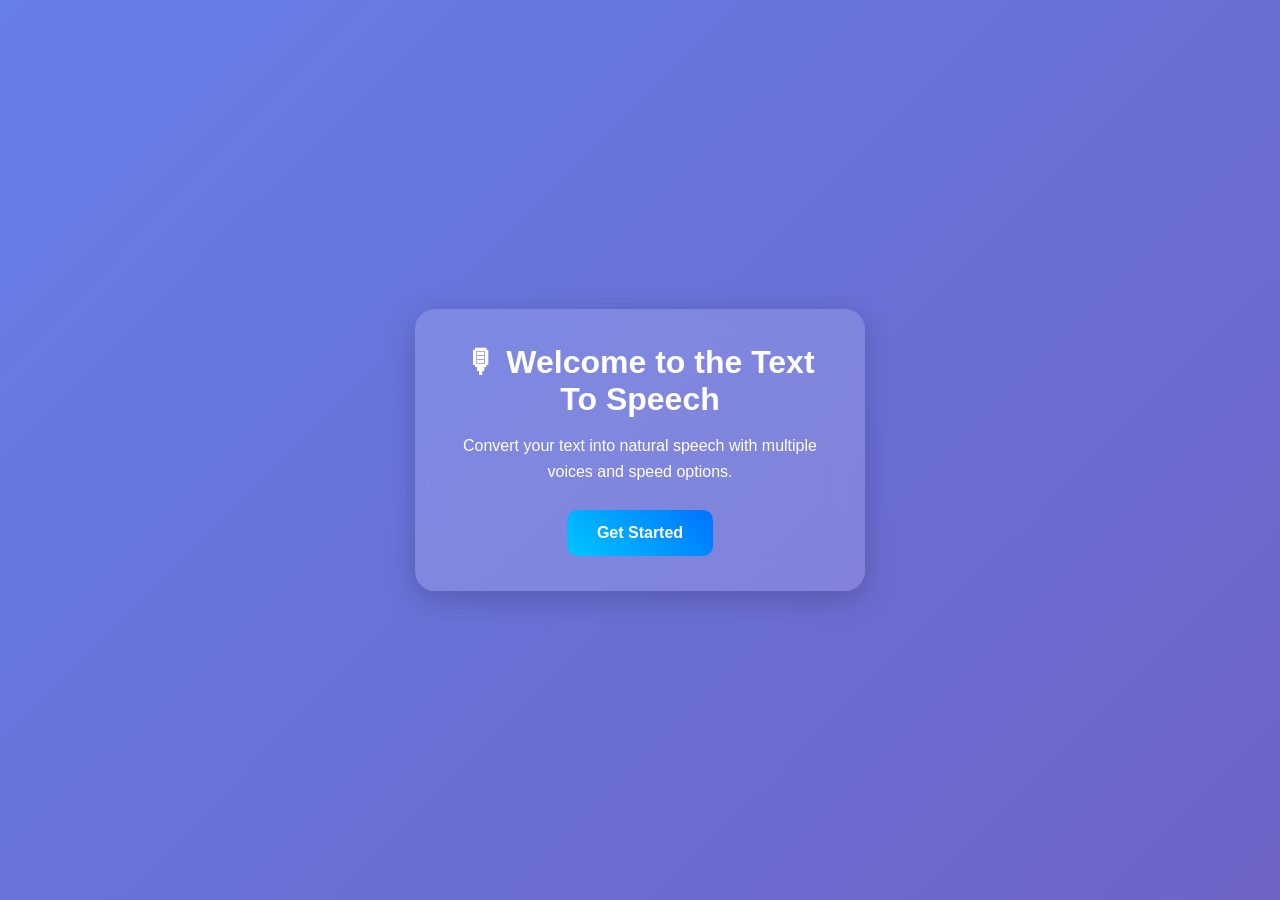
==== welcome.html @ 9a281da3 "Initial commit" ====
<!DOCTYPE html>
<html lang="en">
<head>
    <meta charset="UTF-8">
    <meta name="viewport" content="width=device-width, initial-scale=1.0">
    <title>Welcome</title>
    <link rel="stylesheet" href="welcome.css">
</head>
<body>

<div class="welcome-container">
    <h1>🎙 Welcome to the Text To Speech</h1>

    <p>
        Convert your text into natural speech with multiple voices and speed options.
    </p>

    <button onclick="startApp()">
        Get Started
    </button>
</div>

<script>
function startApp(){
    window.location.href = "index.html";
}
</script>

</body>
</html>
---- welcome.css ----
*{
    margin:0;
    padding:0;
    box-sizing:border-box;
    font-family:Arial,sans-serif;
}

body{
    min-height:100vh;

    display:flex;
    justify-content:center;
    align-items:center;

    background:linear-gradient(
        135deg,
        #667eea,
        #764ba2,
        #6dd5ed
    );

    background-size:400% 400%;
    animation:bgMove 10s infinite;
}

@keyframes bgMove{
    0%{
        background-position:0% 50%;
    }
    50%{
        background-position:100% 50%;
    }
    100%{
        background-position:0% 50%;
    }
}

.welcome-container{
    width:450px;
    padding:35px;

    text-align:center;

    background:rgba(255,255,255,0.15);
    backdrop-filter:blur(15px);

    border-radius:20px;

    box-shadow:0 8px 32px rgba(0,0,0,0.2);
}

h1{
    color:white;
    margin-bottom:15px;
}

p{
    color:white;
    line-height:1.6;
    margin-bottom:25px;
}

button{
    padding:14px 30px;

    border:none;
    border-radius:10px;

    background:linear-gradient(
        45deg,
        #00c6ff,
        #0072ff
    );

    color:white;
    font-size:16px;
    font-weight:bold;

    cursor:pointer;

    transition:0.3s;
}

button:hover{
    transform:translateY(-3px);
}
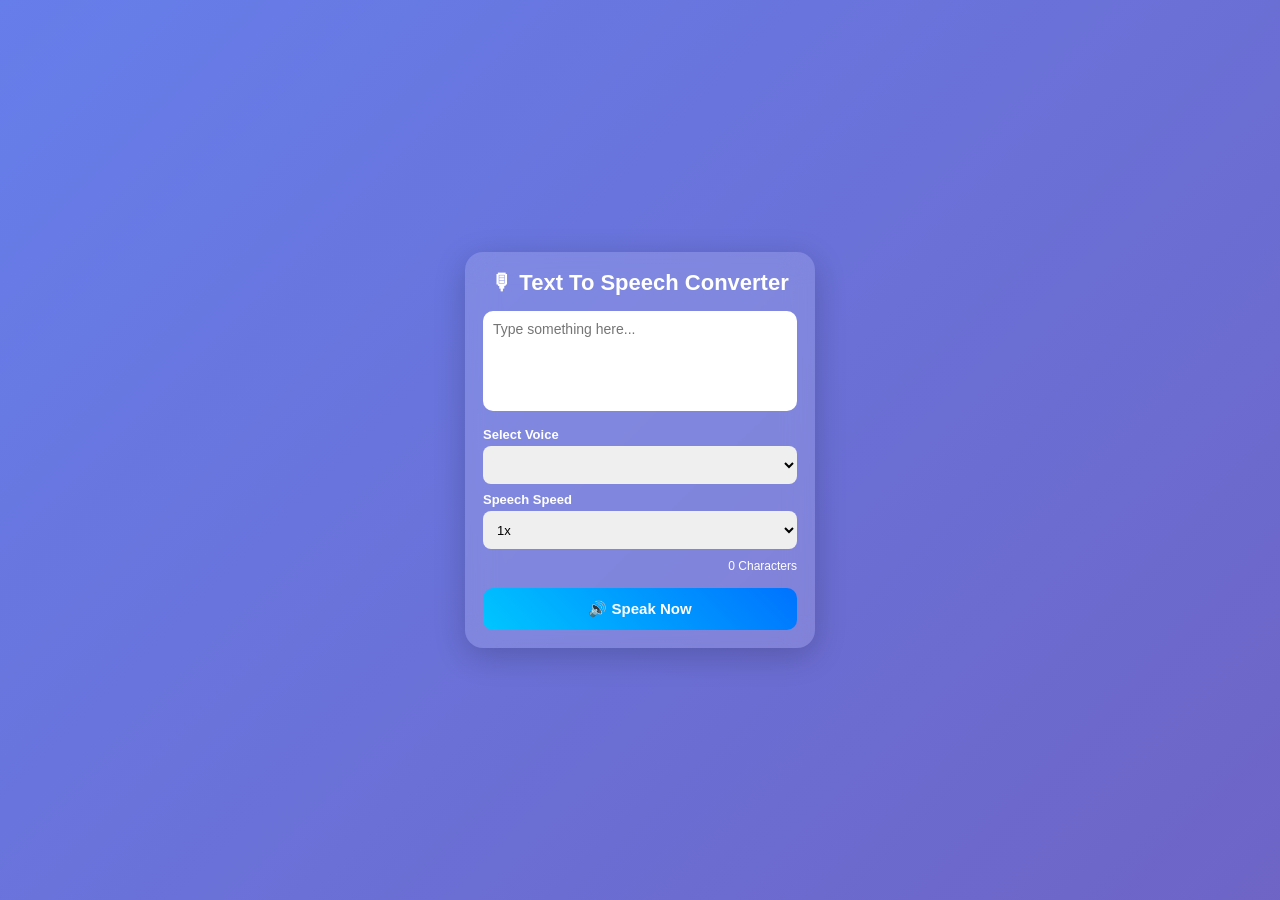
==== commit ada73e9a: "Changed homepage" ====
--- a/welcome.html
+++ b/welcome.html
@@ -3,28 +3,42 @@
 <head>
     <meta charset="UTF-8">
     <meta name="viewport" content="width=device-width, initial-scale=1.0">
-    <title>Welcome</title>
-    <link rel="stylesheet" href="welcome.css">
+    <title>Text To Speech Converter</title>
+    <link rel="stylesheet" href="style.css">
 </head>
 <body>
 
-<div class="welcome-container">
-    <h1>🎙 Welcome to the Text To Speech</h1>
+<div class="container">
+    <h1>🎙 Text To Speech Converter</h1>
 
-    <p>
-        Convert your text into natural speech with multiple voices and speed options.
-    </p>
+    <textarea
+        id="text"
+        placeholder="Type something here..."
+    ></textarea>
 
-    <button onclick="startApp()">
-        Get Started
+    <div class="controls">
+
+        <label>Select Voice</label>
+        <select id="voiceSelect"></select>
+
+        <label>Speech Speed</label>
+        <select id="rate">
+            <option value="0.5">0.5x</option>
+            <option value="1" selected>1x</option>
+            <option value="1.5">1.5x</option>
+            <option value="2">2x</option>
+        </select>
+
+        <p id="count">0 Characters</p>
+
+    </div>
+
+    <button onclick="speakText()">
+        🔊 Speak Now
     </button>
 </div>
 
-<script>
-function startApp(){
-    window.location.href = "index.html";
-}
-</script>
+<script src="script.js"></script>
 
 </body>
 </html>
--- a/style.css
+++ b/style.css
@@ -0,0 +1,150 @@
+*{
+    margin:0;
+    padding:0;
+    box-sizing:border-box;
+    font-family:Arial,sans-serif;
+}
+
+body{
+    min-height:100vh;
+    display:flex;
+    justify-content:center;
+    align-items:center;
+
+    background:linear-gradient(
+        135deg,
+        #667eea,
+        #764ba2,
+        #6dd5ed
+    );
+
+    background-size:400% 400%;
+    animation:bgMove 10s ease infinite;
+}
+
+@keyframes bgMove{
+    0%{
+        background-position:0% 50%;
+    }
+    50%{
+        background-position:100% 50%;
+    }
+    100%{
+        background-position:0% 50%;
+    }
+}
+
+.container{
+    width:350px;
+    padding:18px;
+
+    background:rgba(255,255,255,0.15);
+    backdrop-filter:blur(15px);
+
+    border-radius:18px;
+
+    box-shadow:0 8px 32px rgba(0,0,0,0.2);
+
+    text-align:center;
+}
+
+h1{
+    color:white;
+    font-size:22px;
+    margin-bottom:15px;
+}
+
+textarea{
+    width:100%;
+    height:100px;
+
+    border:none;
+    outline:none;
+
+    border-radius:10px;
+
+    padding:10px;
+
+    font-size:14px;
+
+    resize:none;
+}
+
+.controls{
+    margin-top:12px;
+}
+
+label{
+    display:block;
+    color:white;
+
+    margin-top:8px;
+    margin-bottom:4px;
+
+    text-align:left;
+
+    font-size:13px;
+    font-weight:bold;
+}
+
+select{
+    width:100%;
+    height:38px;
+
+    padding:7px 10px;
+
+    border:none;
+    outline:none;
+
+    border-radius:8px;
+
+    font-size:13px;
+
+    cursor:pointer;
+}
+
+#count{
+    color:white;
+    margin-top:10px;
+    text-align:right;
+    font-size:12px;
+}
+
+button{
+    width:100%;
+
+    margin-top:15px;
+
+    padding:12px;
+
+    border:none;
+    border-radius:10px;
+
+    font-size:15px;
+    font-weight:bold;
+
+    background:linear-gradient(
+        45deg,
+        #00c6ff,
+        #0072ff
+    );
+
+    color:white;
+
+    cursor:pointer;
+
+    transition:0.3s;
+}
+
+button:hover{
+    transform:translateY(-2px);
+    box-shadow:0 8px 15px rgba(0,0,0,0.2);
+}
+
+@media(max-width:600px){
+
+    .container{
+        width:90%;
+    }
+
+}
